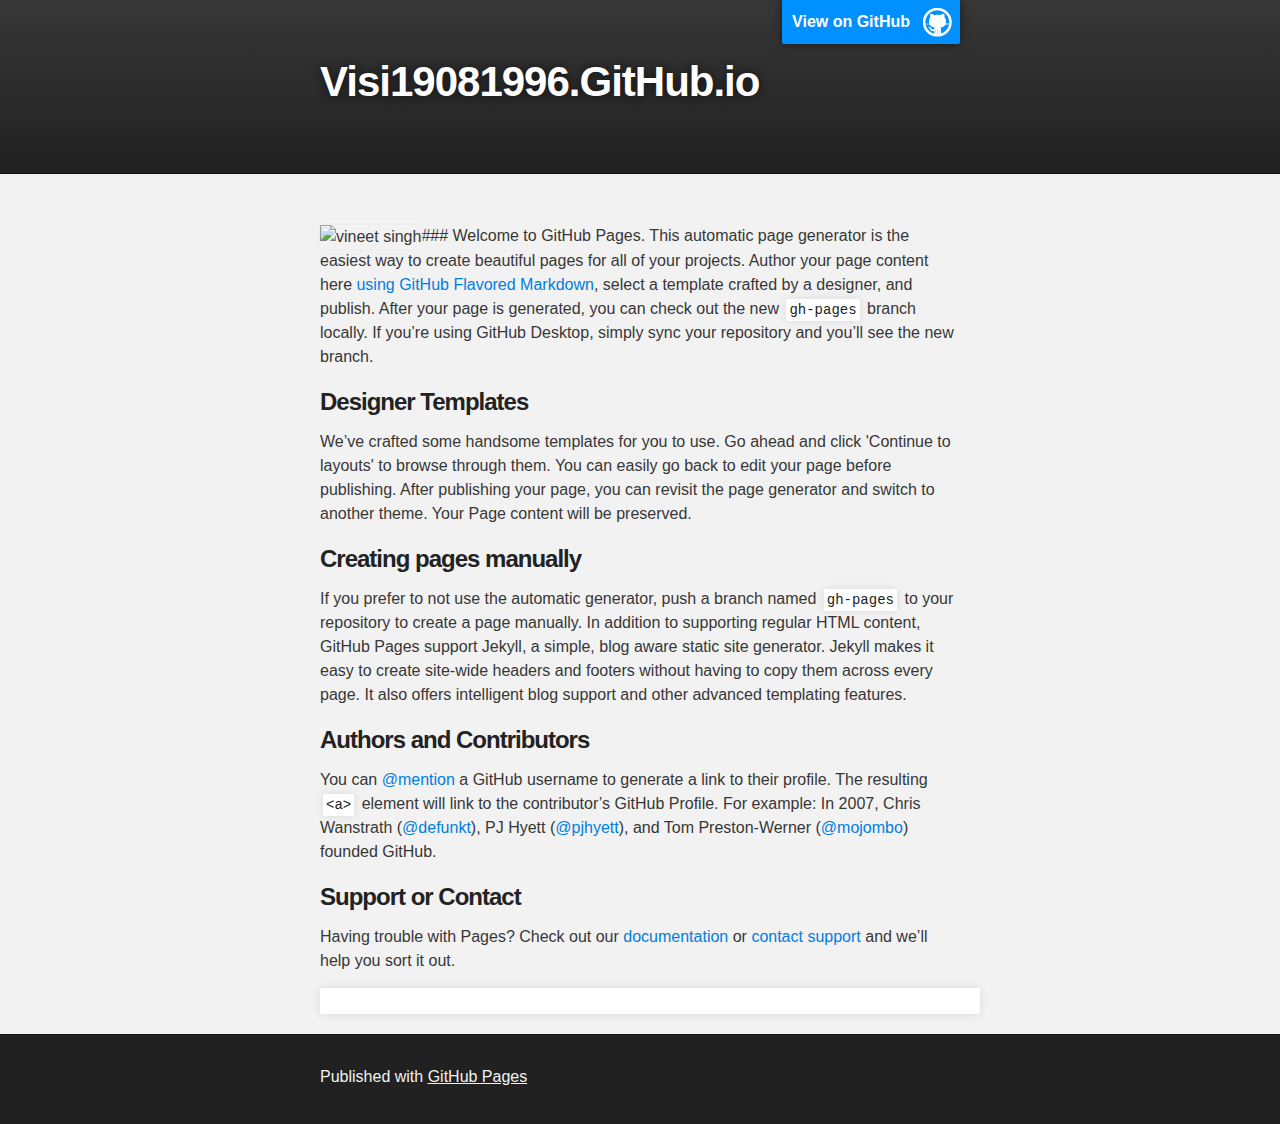
==== index.html @ 594fa05f "Replace master branch with page content via GitHub" ====
<!DOCTYPE html>
<html>

  <head>
    <meta charset='utf-8'>
    <meta http-equiv="X-UA-Compatible" content="chrome=1">
    <meta name="description" content="Visi19081996.GitHub.io : ">

    <link rel="stylesheet" type="text/css" media="screen" href="stylesheets/stylesheet.css">

    <title>Visi19081996.GitHub.io</title>
  </head>

  <body>

    <!-- HEADER -->
    <div id="header_wrap" class="outer">
        <header class="inner">
          <a id="forkme_banner" href="https://github.com/visi19081996">View on GitHub</a>

          <h1 id="project_title">Visi19081996.GitHub.io</h1>
          <h2 id="project_tagline"></h2>

        </header>
    </div>

    <!-- MAIN CONTENT -->
    <div id="main_content_wrap" class="outer">
      <section id="main_content" class="inner">
        <p><img src="https://www.google.co.in/imgres?imgurl=http://p1.pichost.me/i/17/1396600.jpg&amp;imgrefurl=http://www.wallconvert.com/converted/iron-man-desktop-background-1920x1080-138675.html&amp;h=1080&amp;w=1920&amp;tbnid=xS8ZiBFG8XQ9lM:&amp;docid=o97o-gUynIjTnM&amp;ei=n0GuVrSpMNKgugSb3oiYBg&amp;tbm=isch&amp;ved=0ahUKEwj09OGGx9TKAhVSkI4KHRsvAmM4ZBAzCGYoYzBj" alt="vineet singh">### Welcome to GitHub Pages.
This automatic page generator is the easiest way to create beautiful pages for all of your projects. Author your page content here <a href="https://guides.github.com/features/mastering-markdown/">using GitHub Flavored Markdown</a>, select a template crafted by a designer, and publish. After your page is generated, you can check out the new <code>gh-pages</code> branch locally. If you’re using GitHub Desktop, simply sync your repository and you’ll see the new branch.</p>

<h3>
<a id="designer-templates" class="anchor" href="#designer-templates" aria-hidden="true"><span aria-hidden="true" class="octicon octicon-link"></span></a>Designer Templates</h3>

<p>We’ve crafted some handsome templates for you to use. Go ahead and click 'Continue to layouts' to browse through them. You can easily go back to edit your page before publishing. After publishing your page, you can revisit the page generator and switch to another theme. Your Page content will be preserved.</p>

<h3>
<a id="creating-pages-manually" class="anchor" href="#creating-pages-manually" aria-hidden="true"><span aria-hidden="true" class="octicon octicon-link"></span></a>Creating pages manually</h3>

<p>If you prefer to not use the automatic generator, push a branch named <code>gh-pages</code> to your repository to create a page manually. In addition to supporting regular HTML content, GitHub Pages support Jekyll, a simple, blog aware static site generator. Jekyll makes it easy to create site-wide headers and footers without having to copy them across every page. It also offers intelligent blog support and other advanced templating features.</p>

<h3>
<a id="authors-and-contributors" class="anchor" href="#authors-and-contributors" aria-hidden="true"><span aria-hidden="true" class="octicon octicon-link"></span></a>Authors and Contributors</h3>

<p>You can <a href="https://github.com/blog/821" class="user-mention">@mention</a> a GitHub username to generate a link to their profile. The resulting <code>&lt;a&gt;</code> element will link to the contributor’s GitHub Profile. For example: In 2007, Chris Wanstrath (<a href="https://github.com/defunkt" class="user-mention">@defunkt</a>), PJ Hyett (<a href="https://github.com/pjhyett" class="user-mention">@pjhyett</a>), and Tom Preston-Werner (<a href="https://github.com/mojombo" class="user-mention">@mojombo</a>) founded GitHub.</p>

<h3>
<a id="support-or-contact" class="anchor" href="#support-or-contact" aria-hidden="true"><span aria-hidden="true" class="octicon octicon-link"></span></a>Support or Contact</h3>

<p>Having trouble with Pages? Check out our <a href="https://help.github.com/pages">documentation</a> or <a href="https://github.com/contact">contact support</a> and we’ll help you sort it out.</p>

<pre><code></code></pre>
      </section>
    </div>

    <!-- FOOTER  -->
    <div id="footer_wrap" class="outer">
      <footer class="inner">
        <p>Published with <a href="https://pages.github.com">GitHub Pages</a></p>
      </footer>
    </div>

    

  </body>
</html>
---- stylesheets/stylesheet.css ----
/*******************************************************************************
Slate Theme for GitHub Pages
by Jason Costello, @jsncostello
*******************************************************************************/

@import url(github-light.css);

/*******************************************************************************
MeyerWeb Reset
*******************************************************************************/

html, body, div, span, applet, object, iframe,
h1, h2, h3, h4, h5, h6, p, blockquote, pre,
a, abbr, acronym, address, big, cite, code,
del, dfn, em, img, ins, kbd, q, s, samp,
small, strike, strong, sub, sup, tt, var,
b, u, i, center,
dl, dt, dd, ol, ul, li,
fieldset, form, label, legend,
table, caption, tbody, tfoot, thead, tr, th, td,
article, aside, canvas, details, embed,
figure, figcaption, footer, header, hgroup,
menu, nav, output, ruby, section, summary,
time, mark, audio, video {
  margin: 0;
  padding: 0;
  border: 0;
  font: inherit;
  vertical-align: baseline;
}

/* HTML5 display-role reset for older browsers */
article, aside, details, figcaption, figure,
footer, header, hgroup, menu, nav, section {
  display: block;
}

ol, ul {
  list-style: none;
}

table {
  border-collapse: collapse;
  border-spacing: 0;
}

/*******************************************************************************
Theme Styles
*******************************************************************************/

body {
  box-sizing: border-box;
  color:#373737;
  background: #212121;
  font-size: 16px;
  font-family: 'Myriad Pro', Calibri, Helvetica, Arial, sans-serif;
  line-height: 1.5;
  -webkit-font-smoothing: antialiased;
}

h1, h2, h3, h4, h5, h6 {
  margin: 10px 0;
  font-weight: 700;
  color:#222222;
  font-family: 'Lucida Grande', 'Calibri', Helvetica, Arial, sans-serif;
  letter-spacing: -1px;
}

h1 {
  font-size: 36px;
  font-weight: 700;
}

h2 {
  padding-bottom: 10px;
  font-size: 32px;
  background: url('../images/bg_hr.png') repeat-x bottom;
}

h3 {
  font-size: 24px;
}

h4 {
  font-size: 21px;
}

h5 {
  font-size: 18px;
}

h6 {
  font-size: 16px;
}

p {
  margin: 10px 0 15px 0;
}

footer p {
  color: #f2f2f2;
}

a {
  text-decoration: none;
  color: #007edf;
  text-shadow: none;

  transition: color 0.5s ease;
  transition: text-shadow 0.5s ease;
  -webkit-transition: color 0.5s ease;
  -webkit-transition: text-shadow 0.5s ease;
  -moz-transition: color 0.5s ease;
  -moz-transition: text-shadow 0.5s ease;
  -o-transition: color 0.5s ease;
  -o-transition: text-shadow 0.5s ease;
  -ms-transition: color 0.5s ease;
  -ms-transition: text-shadow 0.5s ease;
}

a:hover, a:focus {text-decoration: underline;}

footer a {
  color: #F2F2F2;
  text-decoration: underline;
}

em {
  font-style: italic;
}

strong {
  font-weight: bold;
}

img {
  position: relative;
  margin: 0 auto;
  max-width: 739px;
  padding: 5px;
  margin: 10px 0 10px 0;
  border: 1px solid #ebebeb;

  box-shadow: 0 0 5px #ebebeb;
  -webkit-box-shadow: 0 0 5px #ebebeb;
  -moz-box-shadow: 0 0 5px #ebebeb;
  -o-box-shadow: 0 0 5px #ebebeb;
  -ms-box-shadow: 0 0 5px #ebebeb;
}

p img {
  display: inline;
  margin: 0;
  padding: 0;
  vertical-align: middle;
  text-align: center;
  border: none;
}

pre, code {
  width: 100%;
  color: #222;
  background-color: #fff;

  font-family: Monaco, "Bitstream Vera Sans Mono", "Lucida Console", Terminal, monospace;
  font-size: 14px;

  border-radius: 2px;
  -moz-border-radius: 2px;
  -webkit-border-radius: 2px;
}

pre {
  width: 100%;
  padding: 10px;
  box-shadow: 0 0 10px rgba(0,0,0,.1);
  overflow: auto;
}

code {
  padding: 3px;
  margin: 0 3px;
  box-shadow: 0 0 10px rgba(0,0,0,.1);
}

pre code {
  display: block;
  box-shadow: none;
}

blockquote {
  color: #666;
  margin-bottom: 20px;
  padding: 0 0 0 20px;
  border-left: 3px solid #bbb;
}


ul, ol, dl {
  margin-bottom: 15px
}

ul {
  list-style-position: inside;
  list-style: disc;
  padding-left: 20px;
}

ol {
  list-style-position: inside;
  list-style: decimal;
  padding-left: 20px;
}

dl dt {
  font-weight: bold;
}

dl dd {
  padding-left: 20px;
  font-style: italic;
}

dl p {
  padding-left: 20px;
  font-style: italic;
}

hr {
  height: 1px;
  margin-bottom: 5px;
  border: none;
  background: url('../images/bg_hr.png') repeat-x center;
}

table {
  border: 1px solid #373737;
  margin-bottom: 20px;
  text-align: left;
 }

th {
  font-family: 'Lucida Grande', 'Helvetica Neue', Helvetica, Arial, sans-serif;
  padding: 10px;
  background: #373737;
  color: #fff;
 }

td {
  padding: 10px;
  border: 1px solid #373737;
 }

form {
  background: #f2f2f2;
  padding: 20px;
}

/*******************************************************************************
Full-Width Styles
*******************************************************************************/

.outer {
  width: 100%;
}

.inner {
  position: relative;
  max-width: 640px;
  padding: 20px 10px;
  margin: 0 auto;
}

#forkme_banner {
  display: block;
  position: absolute;
  top:0;
  right: 10px;
  z-index: 10;
  padding: 10px 50px 10px 10px;
  color: #fff;
  background: url('../images/blacktocat.png') #0090ff no-repeat 95% 50%;
  font-weight: 700;
  box-shadow: 0 0 10px rgba(0,0,0,.5);
  border-bottom-left-radius: 2px;
  border-bottom-right-radius: 2px;
}

#header_wrap {
  background: #212121;
  background: -moz-linear-gradient(top, #373737, #212121);
  background: -webkit-linear-gradient(top, #373737, #212121);
  background: -ms-linear-gradient(top, #373737, #212121);
  background: -o-linear-gradient(top, #373737, #212121);
  background: linear-gradient(top, #373737, #212121);
}

#header_wrap .inner {
  padding: 50px 10px 30px 10px;
}

#project_title {
  margin: 0;
  color: #fff;
  font-size: 42px;
  font-weight: 700;
  text-shadow: #111 0px 0px 10px;
}

#project_tagline {
  color: #fff;
  font-size: 24px;
  font-weight: 300;
  background: none;
  text-shadow: #111 0px 0px 10px;
}

#downloads {
  position: absolute;
  width: 210px;
  z-index: 10;
  bottom: -40px;
  right: 0;
  height: 70px;
  background: url('../images/icon_download.png') no-repeat 0% 90%;
}

.zip_download_link {
  display: block;
  float: right;
  width: 90px;
  height:70px;
  text-indent: -5000px;
  overflow: hidden;
  background: url(../images/sprite_download.png) no-repeat bottom left;
}

.tar_download_link {
  display: block;
  float: right;
  width: 90px;
  height:70px;
  text-indent: -5000px;
  overflow: hidden;
  background: url(../images/sprite_download.png) no-repeat bottom right;
  margin-left: 10px;
}

.zip_download_link:hover {
  background: url(../images/sprite_download.png) no-repeat top left;
}

.tar_download_link:hover {
  background: url(../images/sprite_download.png) no-repeat top right;
}

#main_content_wrap {
  background: #f2f2f2;
  border-top: 1px solid #111;
  border-bottom: 1px solid #111;
}

#main_content {
  padding-top: 40px;
}

#footer_wrap {
  background: #212121;
}



/*******************************************************************************
Small Device Styles
*******************************************************************************/

@media screen and (max-width: 480px) {
  body {
    font-size:14px;
  }

  #downloads {
    display: none;
  }

  .inner {
    min-width: 320px;
    max-width: 480px;
  }

  #project_title {
  font-size: 32px;
  }

  h1 {
    font-size: 28px;
  }

  h2 {
    font-size: 24px;
  }

  h3 {
    font-size: 21px;
  }

  h4 {
    font-size: 18px;
  }

  h5 {
    font-size: 14px;
  }

  h6 {
    font-size: 12px;
  }

  code, pre {
    min-width: 320px;
    max-width: 480px;
    font-size: 11px;
  }

}
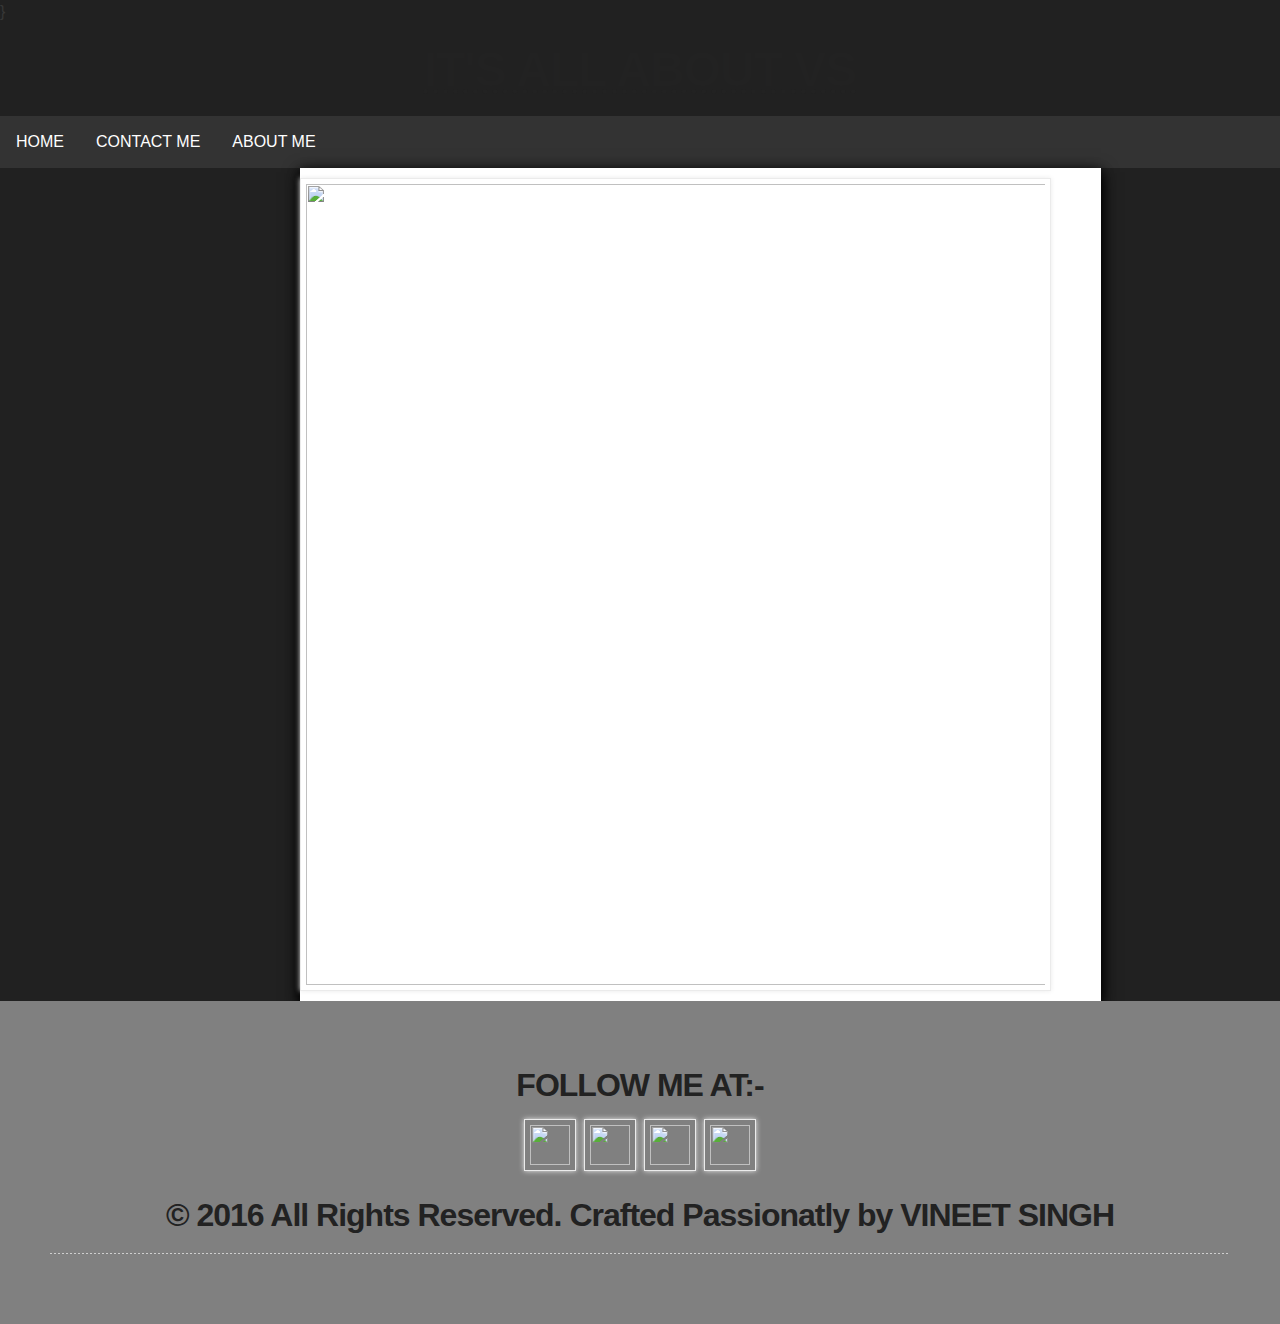
==== commit 94e04a36: "Update index.html" ====
--- a/index.html
+++ b/index.html
@@ -7,61 +7,108 @@
     <meta name="description" content="Visi19081996.GitHub.io : ">
 
     <link rel="stylesheet" type="text/css" media="screen" href="stylesheets/stylesheet.css">
+    	<title>
+		VINEET SINGH
+	</title>
+	<style>
+	body {
+	margin: 0;
+	display: block;
+	background-image:url("grunge.jpg") 
+}
+#header {
 
-    <title>Visi19081996.GitHub.io</title>
-  </head>
+		font-family: 'Oswald', serif;
+        font-size: 48px;
+		color: black;
+        text-align: center;
+        }
+        #img {
+        	height: auto;
+        	width: 100%;
+        }
+#textinput {
+		margin-right: 300px;
+		margin-left: 300px;
+		font-family: 'Oswald',serif;
+		font-size: 16px;
+		background-color: white;
+		width: 801px;
+		box-shadow: 0 5px 11px 0 rgba(0,0,0,8), 0 4px 16px 0 rgba(0,0,0,2);
+		height: inherit;
+	}
+	#footer {
+		text-align: center;
+		background-color: grey;
+		color: #333;
+		height: inherit;
+		width: inherit;
+		font-family: 'Oswald',serif;
+        padding: 50px;
+	}
+	#imm {
+		border-radius: 50px;
+	}
+ul {
+    list-style-type: none;
+    margin: 0;
+    padding: 0;
+    overflow: hidden;
+    background-color: #333;
+    top: 0;
+    width: 100%;
+}
+li {
+    float: left;
+}
 
-  <body>
+li a {
+    display: block;
+    color: white;
+    text-align: center;
+    padding: 14px 16px;
+    text-decoration: none;
+}
 
-    <!-- HEADER -->
-    <div id="header_wrap" class="outer">
-        <header class="inner">
-          <a id="forkme_banner" href="https://github.com/visi19081996">View on GitHub</a>
+li a:hover:not(.active) {
+    background-color: green;
+}
 
-          <h1 id="project_title">Visi19081996.GitHub.io</h1>
-          <h2 id="project_tagline"></h2>
-
-        </header>
-    </div>
-
-    <!-- MAIN CONTENT -->
-    <div id="main_content_wrap" class="outer">
-      <section id="main_content" class="inner">
-        <p><img src="https://www.google.co.in/imgres?imgurl=http://p1.pichost.me/i/17/1396600.jpg&amp;imgrefurl=http://www.wallconvert.com/converted/iron-man-desktop-background-1920x1080-138675.html&amp;h=1080&amp;w=1920&amp;tbnid=xS8ZiBFG8XQ9lM:&amp;docid=o97o-gUynIjTnM&amp;ei=n0GuVrSpMNKgugSb3oiYBg&amp;tbm=isch&amp;ved=0ahUKEwj09OGGx9TKAhVSkI4KHRsvAmM4ZBAzCGYoYzBj" alt="vineet singh">### Welcome to GitHub Pages.
-This automatic page generator is the easiest way to create beautiful pages for all of your projects. Author your page content here <a href="https://guides.github.com/features/mastering-markdown/">using GitHub Flavored Markdown</a>, select a template crafted by a designer, and publish. After your page is generated, you can check out the new <code>gh-pages</code> branch locally. If you’re using GitHub Desktop, simply sync your repository and you’ll see the new branch.</p>
-
-<h3>
-<a id="designer-templates" class="anchor" href="#designer-templates" aria-hidden="true"><span aria-hidden="true" class="octicon octicon-link"></span></a>Designer Templates</h3>
-
-<p>We’ve crafted some handsome templates for you to use. Go ahead and click 'Continue to layouts' to browse through them. You can easily go back to edit your page before publishing. After publishing your page, you can revisit the page generator and switch to another theme. Your Page content will be preserved.</p>
-
-<h3>
-<a id="creating-pages-manually" class="anchor" href="#creating-pages-manually" aria-hidden="true"><span aria-hidden="true" class="octicon octicon-link"></span></a>Creating pages manually</h3>
-
-<p>If you prefer to not use the automatic generator, push a branch named <code>gh-pages</code> to your repository to create a page manually. In addition to supporting regular HTML content, GitHub Pages support Jekyll, a simple, blog aware static site generator. Jekyll makes it easy to create site-wide headers and footers without having to copy them across every page. It also offers intelligent blog support and other advanced templating features.</p>
-
-<h3>
-<a id="authors-and-contributors" class="anchor" href="#authors-and-contributors" aria-hidden="true"><span aria-hidden="true" class="octicon octicon-link"></span></a>Authors and Contributors</h3>
-
-<p>You can <a href="https://github.com/blog/821" class="user-mention">@mention</a> a GitHub username to generate a link to their profile. The resulting <code>&lt;a&gt;</code> element will link to the contributor’s GitHub Profile. For example: In 2007, Chris Wanstrath (<a href="https://github.com/defunkt" class="user-mention">@defunkt</a>), PJ Hyett (<a href="https://github.com/pjhyett" class="user-mention">@pjhyett</a>), and Tom Preston-Werner (<a href="https://github.com/mojombo" class="user-mention">@mojombo</a>) founded GitHub.</p>
-
-<h3>
-<a id="support-or-contact" class="anchor" href="#support-or-contact" aria-hidden="true"><span aria-hidden="true" class="octicon octicon-link"></span></a>Support or Contact</h3>
-
-<p>Having trouble with Pages? Check out our <a href="https://help.github.com/pages">documentation</a> or <a href="https://github.com/contact">contact support</a> and we’ll help you sort it out.</p>
-
-<pre><code></code></pre>
-      </section>
-    </div>
-
-    <!-- FOOTER  -->
-    <div id="footer_wrap" class="outer">
-      <footer class="inner">
-        <p>Published with <a href="https://pages.github.com">GitHub Pages</a></p>
-      </footer>
-    </div>
-
-    
+.active {
+    background-color: #4CAF50;
+}
+</style>
+}
+</head>
+<body>
+<link href='https://fonts.googleapis.com/css?family=Oswald' rel='stylesheet' type='text/css'>
+<div id="header">
+<h1><font size="16"><abbr title="VINEET SINGH">IT'S ALL ABOUT VS</abbr></font></h1>
+</div>
+<ul>
+  <li><a href="#home">HOME</a></li>
+  <li><a href="https://docs.google.com/forms/d/1a1bRSQjTGg0GRQTaQtl5kp5ZlYPWh3KgbjogJpudJxY/viewform?embedded=true" width="760" height="500" frameborder="0" marginheight="0" marginwidth="0">CONTACT ME</a></li>
+  <li><a href="aboutvineet.html">ABOUT ME</a></li>
+</ul>
+<div id="textinput">
+<div id="imm">
+<img src="comptying.jpg" height="801px" width="801px">
+</div>
+</div>
+</div>
+<div id="footer">
+<h2>	FOLLOW ME AT:-<br>
+<a href="https://plus.google.com/u/0/111036382308339809550"><img src="Google+.png" width="40px" height="40px"></a>
+<a href="https://www.linkedin.com/nhome/?trk="><img src="linkedin12.png" width="40px" height="40px"></a>
+<a href="https://github.com/visi19081996"><img src="github13.png" width="40px" height="40px"></a>
+<a href="https://web.whatsapp.com/"><img src="whatsapp.png" width="40px" height="40px"></a>
+<br>
+<p><b>© 2016 All Rights Reserved. Crafted Passionatly by VINEET SINGH<p></p>
+</h2>
+</div>
+</div>
+</body>
+</html>
 
   </body>
 </html>
